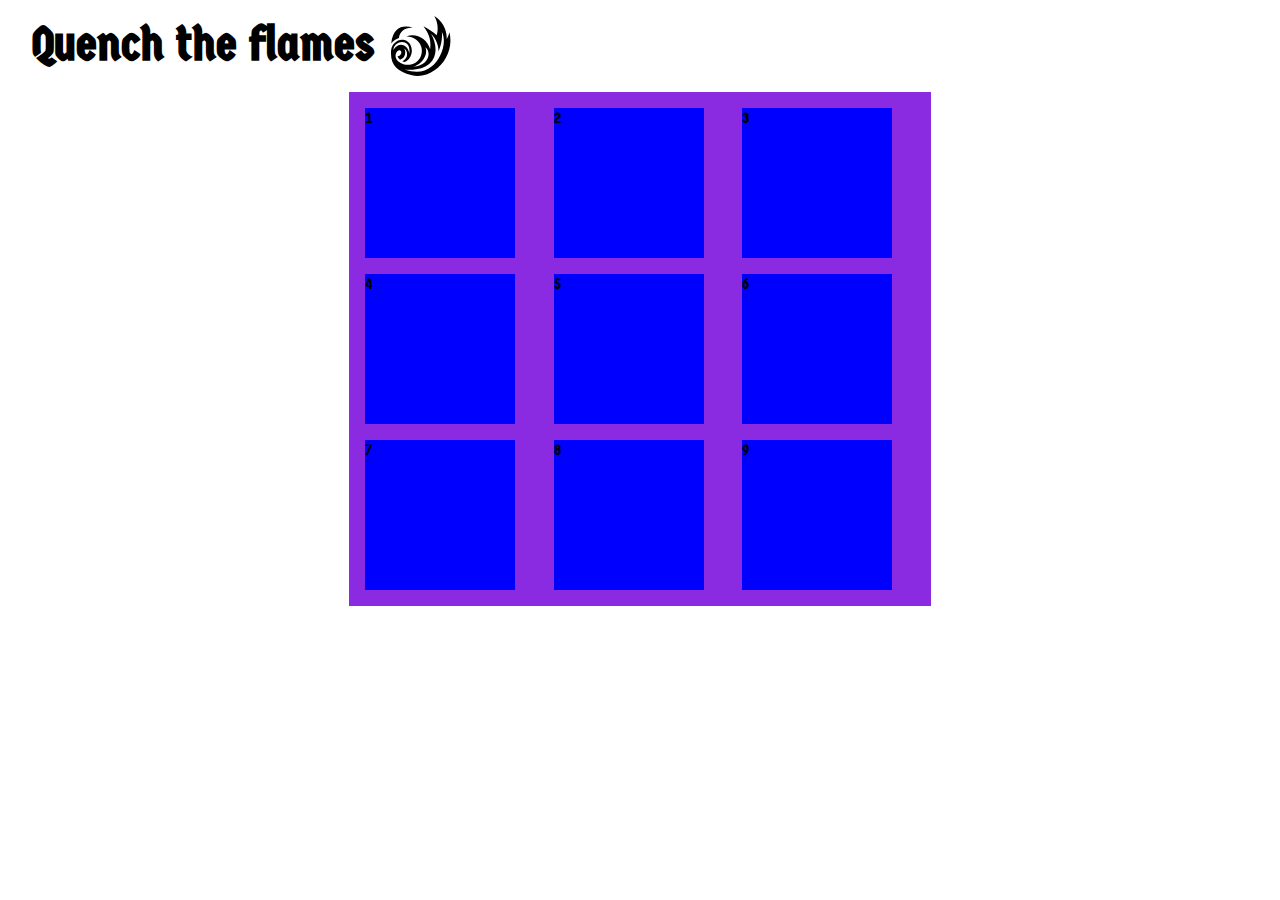
==== index.html @ f24c592b "Started the basic markup." ====
<html lang="en">
<head>
    <meta charset="UTF-8">
    <meta http-equiv="X-UA-Compatible" content="IE=edge">
    <meta name="viewport" content="width=device-width, initial-scale=1.0">
    <title>Quench the Flames</title>
    <link rel="icon" href="./img/icons/icon-logo-small.svg" type="image/x-icon">
    <link rel="stylesheet" href="./style.css">
</head>
<body>
    <div class="header">
        <h1 id="game-title">Quench the flames</h1>
        <img src="./img/icons/icon-logo-small.svg" alt="Quench the flames logo">
    </div>
    <div class="game-grid">
        <div class="game-box-1">1</div>
        <div class="game-box-2">2</div>
        <div class="game-box-3">3</div>
        <div class="game-box-4">4</div>
        <div class="game-box-5">5</div>
        <div class="game-box-6">6</div>
        <div class="game-box-7">7</div>
        <div class="game-box-8">8</div>
        <div class="game-box-9">9</div>
    </div>
</body>
</html>
---- style.css ----
@import url('https://fonts.googleapis.com/css2?family=Germania+One&display=swap');

:root {
    --main-font: 'Germania One', cursive;
}

* {
    margin: 0;
    padding: 0;
    font-family: var(--main-font);
}

.header {
    display: flex;
    margin: 16px 32px;
}

#game-title {
    font-size: 48px;
    margin-right: 16px;
}

/* Game grid */
.game-grid {
    background-color: blueviolet;
    padding: 16px;
    display: grid;
    grid-template-columns: repeat(3, 1fr);
    gap: 16px;
    width: 550px;
    margin: 0 auto;
}

[class^='game-box'] {
    background-color: blue;
    width: 150px;
    height: 150px;
}
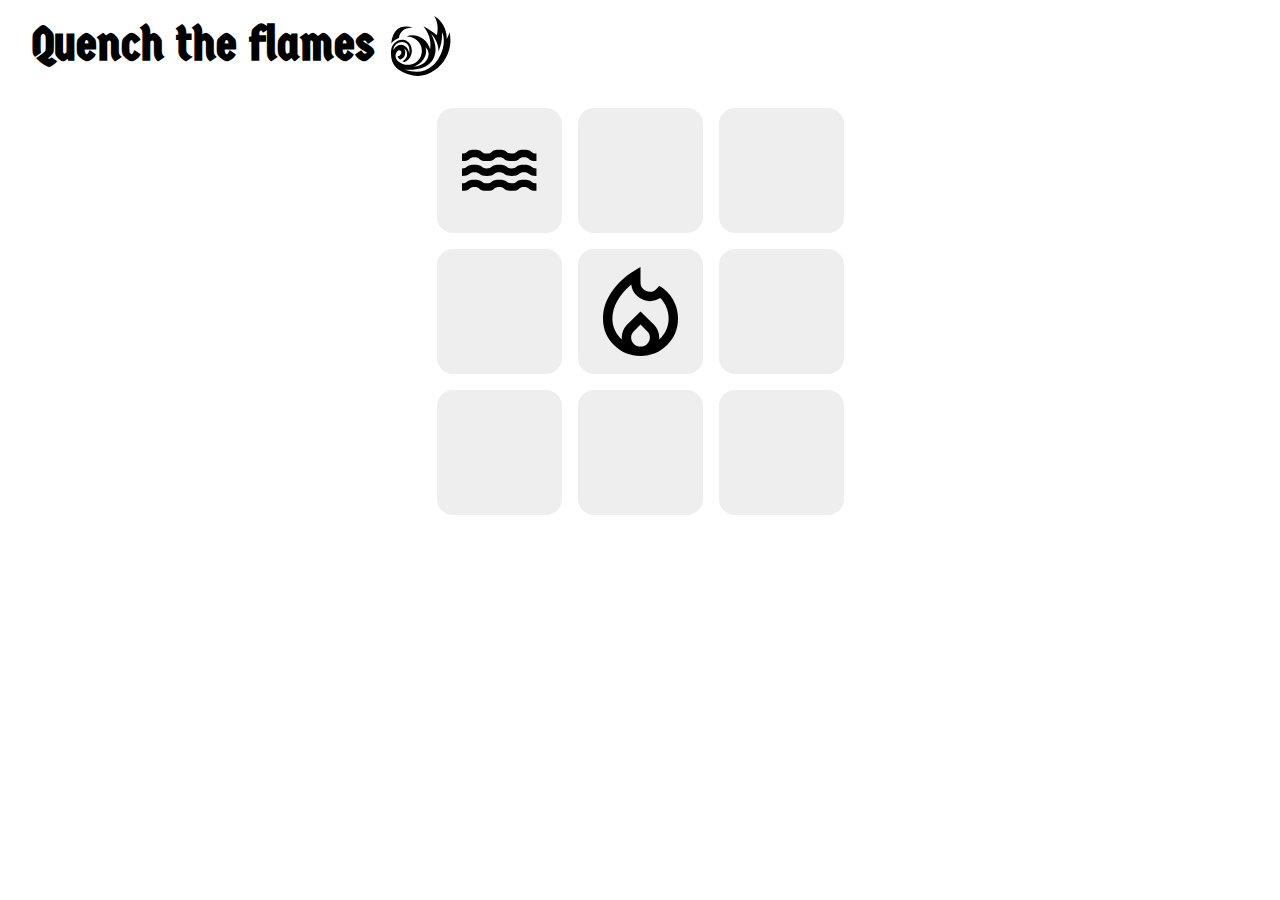
==== commit 448257dc: "Completed the markup and css for the game grid." ====
--- a/index.html
+++ b/index.html
@@ -14,15 +14,19 @@
         <img src="./img/icons/icon-logo-small.svg" alt="Quench the flames logo">
     </div>
     <div class="game-grid">
-        <div class="game-box-1">1</div>
-        <div class="game-box-2">2</div>
-        <div class="game-box-3">3</div>
-        <div class="game-box-4">4</div>
-        <div class="game-box-5">5</div>
-        <div class="game-box-6">6</div>
-        <div class="game-box-7">7</div>
-        <div class="game-box-8">8</div>
-        <div class="game-box-9">9</div>
+        <div class="game-box-1">
+            <img src="./img/icons/icon-water.svg" alt="water symbol">
+        </div>
+        <div class="game-box-2"></div>
+        <div class="game-box-3"></div>
+        <div class="game-box-4"></div>
+        <div class="game-box-5">
+            <img src="./img/icons/icon-flame.svg" alt="flame symbol">
+        </div>
+        <div class="game-box-6"></div>
+        <div class="game-box-7"></div>
+        <div class="game-box-8"></div>
+        <div class="game-box-9"></div>
     </div>
 </body>
 </html>--- a/style.css
+++ b/style.css
@@ -22,17 +22,31 @@
 
 /* Game grid */
 .game-grid {
-    background-color: blueviolet;
+    /* background-color: blueviolet; */
     padding: 16px;
     display: grid;
     grid-template-columns: repeat(3, 1fr);
     gap: 16px;
-    width: 550px;
+    width: 407px;
+    height: 407px;
     margin: 0 auto;
 }
 
 [class^='game-box'] {
-    background-color: blue;
-    width: 150px;
-    height: 150px;
+    background-color: #EEEEEE;
+    border-radius: 16px;
+    height: 125px;
+    width: 125px;
+    display: flex;
+    justify-content: center;
+}
+
+[class^='game-box']:hover {
+    background-color: #DDDDDD;
+    box-shadow: 4px 4px 25px 5px #55555532;
+    transform: scale(1.04);
+}
+
+[class^='game-box'] > img {
+    width: 75px;
 }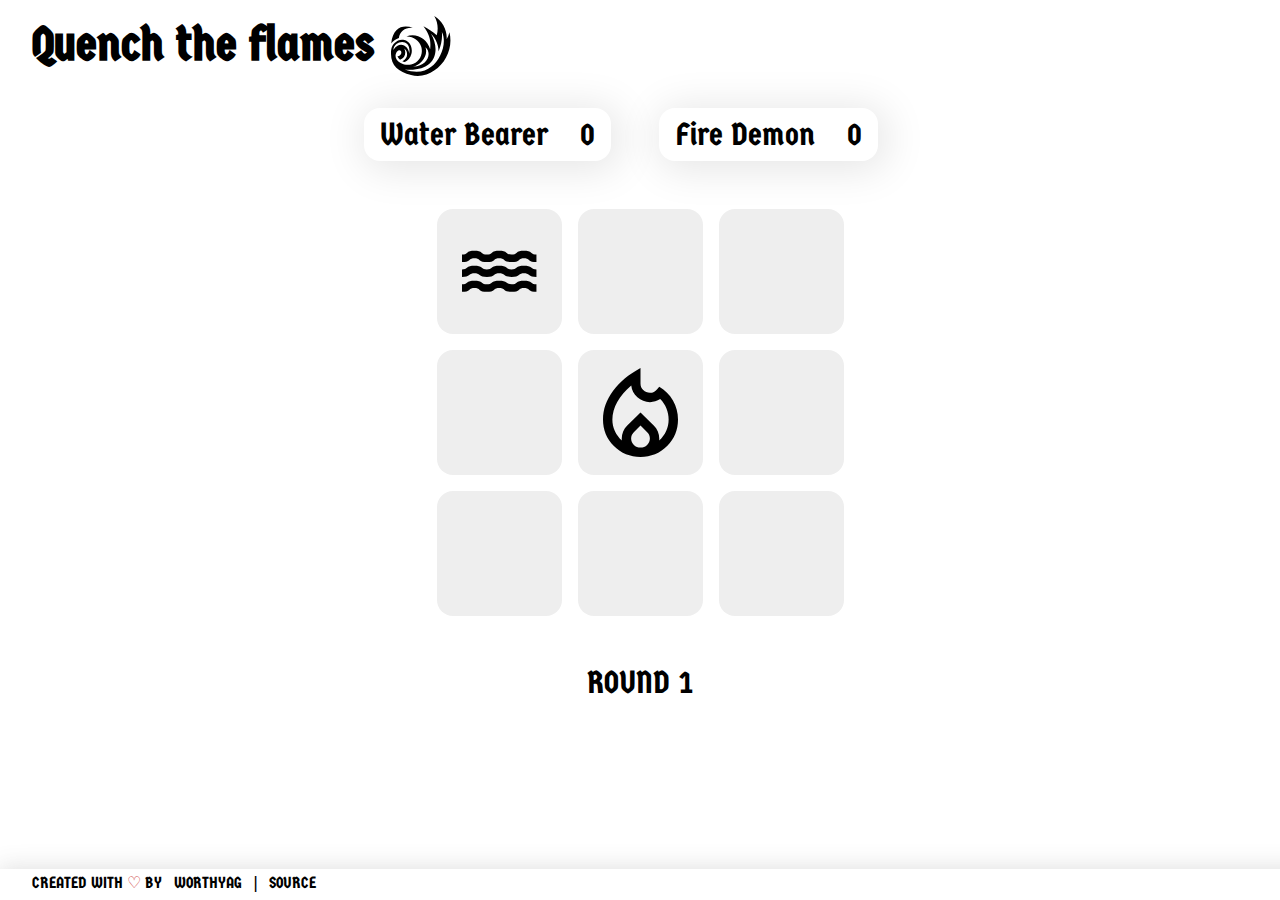
==== commit 3747f482: "Completed the markup for the game page." ====
--- a/index.html
+++ b/index.html
@@ -9,10 +9,23 @@
     <link rel="stylesheet" href="./style.css">
 </head>
 <body>
+    <!-- Header for the title + logo -->
     <div class="header">
         <h1 id="game-title">Quench the flames</h1>
         <img src="./img/icons/icon-logo-small.svg" alt="Quench the flames logo">
     </div>
+    <!-- Where the scores will be shown -->
+    <div class="scores">
+        <div class="player-1">
+            <p class="water-bearer character">Water Bearer</p>
+            <span class="wb-score score">0</span>
+        </div>
+        <div class="player-2">
+            <p class="fire-demon character">Fire Demon</p>
+            <span class="fd-score score">0</span>
+        </div>
+    </div>
+    <!-- Game grid where the game will take place -->
     <div class="game-grid">
         <div class="game-box-1">
             <img src="./img/icons/icon-water.svg" alt="water symbol">
@@ -28,5 +41,12 @@
         <div class="game-box-8"></div>
         <div class="game-box-9"></div>
     </div>
+    <div class="round">
+        <p>Round <span class="round-number">1</span></p>
+    </div>
+    <footer>
+        <p>Created with <span class="heart">&#9825;</span> by <a href="https://github.com/worthyag" target="_blank">worthyag</a> | 
+            <a href="https://github.com/worthyag/quench-the-flames" target="_blank">source</a></p>
+    </footer>
 </body>
 </html>--- a/style.css
+++ b/style.css
@@ -20,9 +20,29 @@
     margin-right: 16px;
 }
 
+/* Scores */
+.scores {
+    display: flex;
+    width: 600px;
+    margin: 32px auto;
+    font-size: 32px;
+}
+
+[class^='player'] {
+    display: flex;
+    margin: 0 24px;
+    padding: 8px 16px;
+    border-radius: 16px;
+    box-shadow: 4px 4px 40px 5px rgba(0, 0, 0, 0.1);
+}
+
+[class^='player'] > p {
+    margin-right: 32px;
+}
+
+
 /* Game grid */
 .game-grid {
-    /* background-color: blueviolet; */
     padding: 16px;
     display: grid;
     grid-template-columns: repeat(3, 1fr);
@@ -49,4 +69,84 @@
 
 [class^='game-box'] > img {
     width: 75px;
+}
+
+/* round */
+.round > p {
+    font-size: 32px;
+    text-align: center;
+    text-transform: uppercase;
+    margin-top: 32px;
+}
+
+
+/* Score / game modes */
+.current {
+    background-color: rgb(243, 189, 156);
+    box-shadow: 4px 4px 20px 5px rgba(244, 138, 72, 0.407);
+}
+.current:hover {
+    background-color: rgb(242, 167, 120);
+    box-shadow: 4px 4px 20px 5px rgba(244, 138, 72, 0.407);
+}
+
+.tie {
+    background-color: rgb(237, 223, 130);
+    box-shadow: 4px 4px 20px 5px rgba(237, 223, 130, 0.407);
+}
+.tie:hover {
+    background-color: rgb(238, 220, 106);
+    box-shadow: 4px 4px 20px 5px rgba(237, 223, 130, 0.407);
+}
+
+.won {
+    background-color: rgb(102, 202, 110);
+    box-shadow: 4px 4px 20px 5px rgba(102, 202, 110, 0.407);
+}
+.won:hover {
+    background-color: rgb(74, 199, 84);
+    box-shadow: 4px 4px 20px 5px rgba(102, 202, 110, 0.407);
+}
+
+.lost {
+    background-color: rgb(244, 134, 134);
+    box-shadow: 4px 4px 20px 5px rgba(243, 73, 73, 0.407);
+}
+.lost:hover {
+    background-color: rgb(241, 99, 99);
+    box-shadow: 4px 4px 20px 5px rgba(243, 73, 73, 0.407);
+}
+
+
+/* footer */
+footer {
+    position: absolute;
+    bottom: 0;
+    width: 100%;
+    box-shadow: 4px 4px 25px 5px #55555532;
+    padding: 4px 0 8px 32px;
+}
+
+footer > p {
+    text-transform: uppercase;
+    font-size: 16px;
+}
+
+footer > p > a {
+    text-decoration: none;
+    color: #000000;
+    padding: 0 8px;
+} 
+
+footer > p > a:hover {
+    font-size: 20px;
+}
+
+footer > p > a:active {
+    text-decoration: none;
+    color: inherit;
+}
+
+span.heart {
+    color: rgb(207, 62, 62);
 }